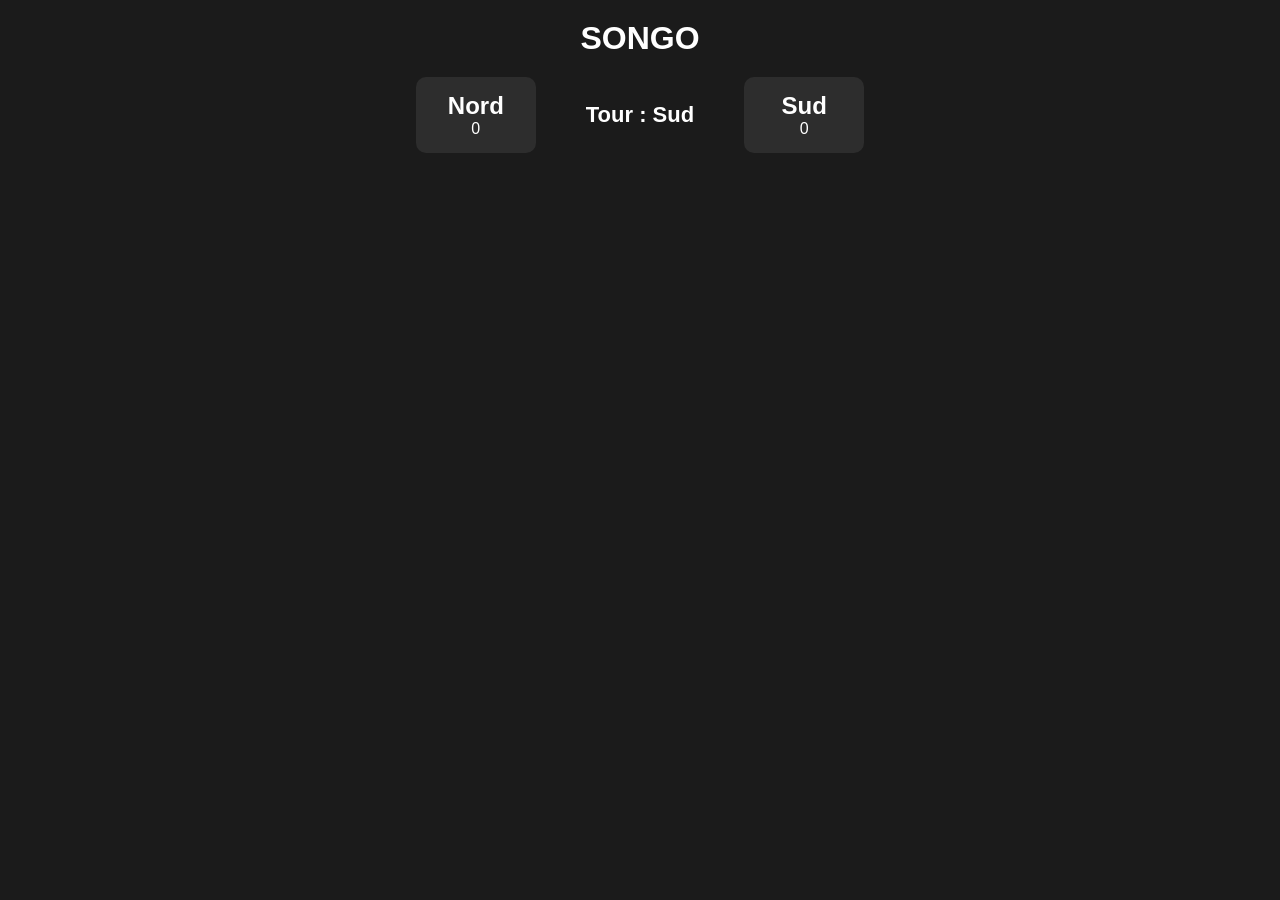
==== index.html @ 9fc4c7a7 "Add files via upload" ====
<!DOCTYPE html>
<html lang="fr">
<head>
<meta charset="UTF-8">
<meta name="viewport" content="width=device-width, initial-scale=1.0">
<title>Songo</title>

<link rel="stylesheet" href="style.css">
</head>

<body>

<h1>SONGO</h1>

<div class="infos">

<div class="score">
<h2>Nord</h2>
<p id="scoreNorth">0</p>
</div>

<div class="turn">
Tour :
<span id="currentPlayer">Sud</span>
</div>

<div class="score">
<h2>Sud</h2>
<p id="scoreSouth">0</p>
</div>

</div>

<div id="board" class="board"></div>

<p id="message"></p>

<script src="game.js"></script>

</body>
</html>
---- style.css ----
*{
margin:0;
padding:0;
box-sizing:border-box;
font-family:Arial, sans-serif;
}

body{
background:#1b1b1b;
color:white;
text-align:center;
padding:20px;
}

h1{
margin-bottom:20px;
}

.infos{
display:flex;
justify-content:center;
align-items:center;
gap:50px;
margin-bottom:30px;
}

.score{
background:#2d2d2d;
padding:15px;
border-radius:10px;
width:120px;
}

.turn{
font-size:22px;
font-weight:bold;
}

.board{
display:grid;
grid-template-columns:repeat(7,100px);
grid-template-rows:repeat(2,100px);
gap:10px;
justify-content:center;
}

.cell{
background:#8b5a2b;
border-radius:50%;
display:flex;
align-items:center;
justify-content:center;
font-size:24px;
font-weight:bold;
cursor:pointer;
transition:0.2s;
}

.cell:hover{
transform:scale(1.05);
background:#a56a35;
}

.north{
border:4px solid #3498db;
}

.south{
border:4px solid #27ae60;
}

#message{
margin-top:20px;
font-size:22px;
font-weight:bold;
}
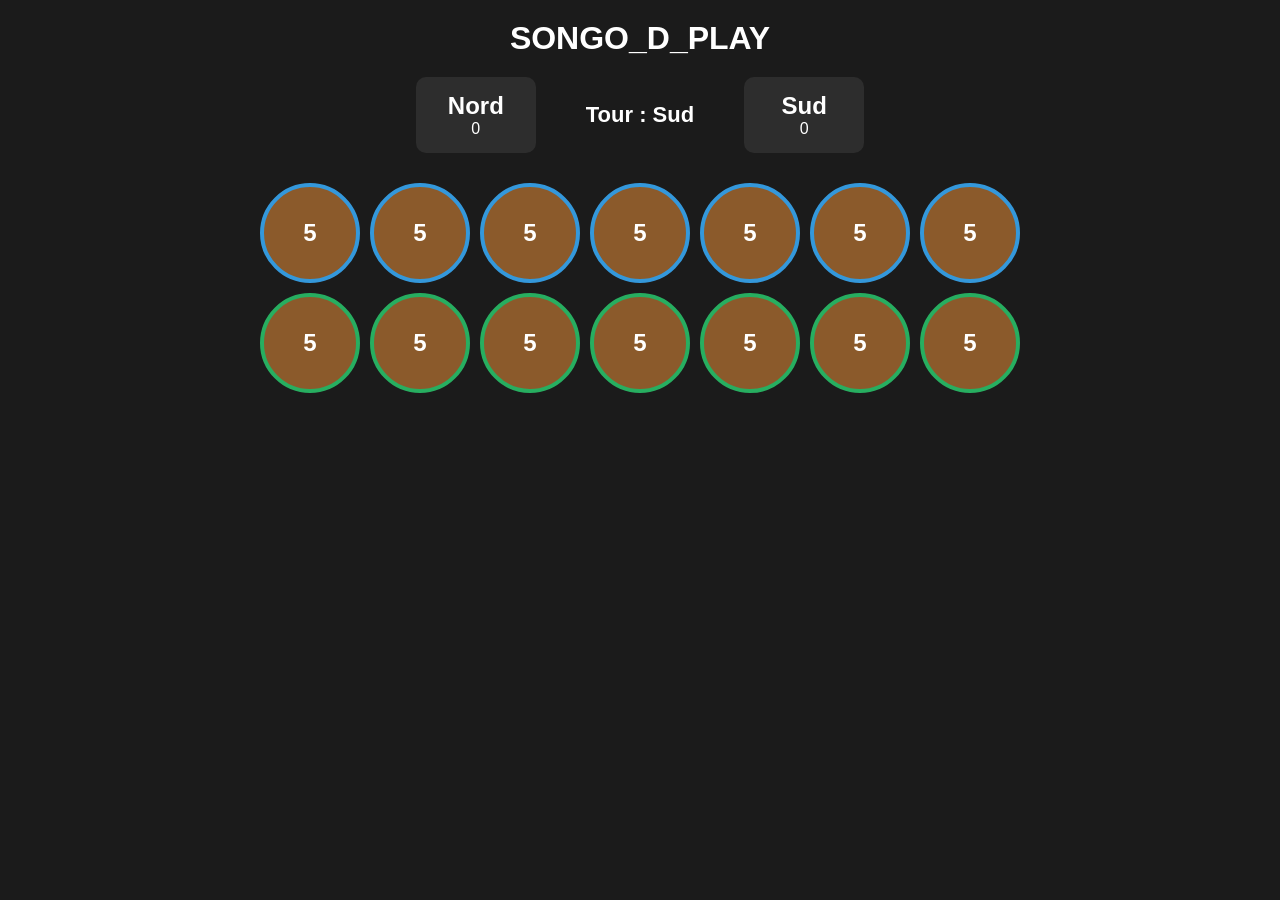
==== commit 1804d813: "Rename main heading to 'SONGO_D_PLAY'" ====
--- a/index.html
+++ b/index.html
@@ -10,7 +10,7 @@
 
 <body>
 
-<h1>SONGO</h1>
+<h1>SONGO_D_PLAY</h1>
 
 <div class="infos">
 
@@ -38,4 +38,4 @@
 <script src="game.js"></script>
 
 </body>
-</html>+</html>
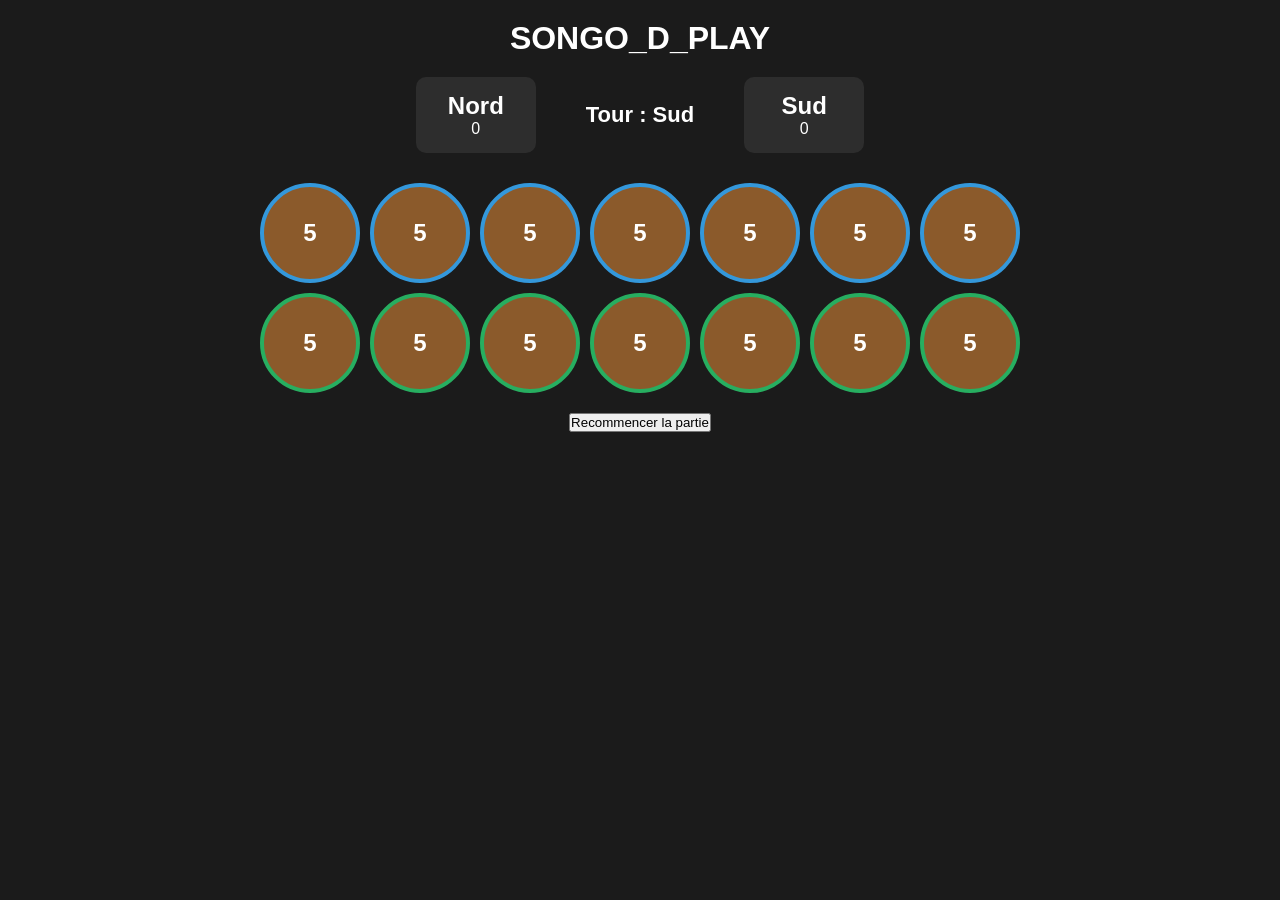
==== commit d8757f04: "Add reset button to index.html Added a reset button to restart the game." ====
--- a/index.html
+++ b/index.html
@@ -34,6 +34,7 @@
 <div id="board" class="board"></div>
 
 <p id="message"></p>
+<button id="resetBtn">Recommencer la partie</button>
 
 <script src="game.js"></script>
 
--- a/style.css
+++ b/style.css
@@ -37,11 +37,12 @@
 }
 
 .board{
-display:grid;
-grid-template-columns:repeat(7,100px);
-grid-template-rows:repeat(2,100px);
-gap:10px;
-justify-content:center;
+display: grid;
+grid-template-columns: repeat(7, 100px);
+grid-template-rows: repeat(2, 100px);
+gap: 10px;
+justify-content: center;
+direction: ltr;
 }
 
 .cell{
@@ -73,4 +74,4 @@
 margin-top:20px;
 font-size:22px;
 font-weight:bold;
-}+}
